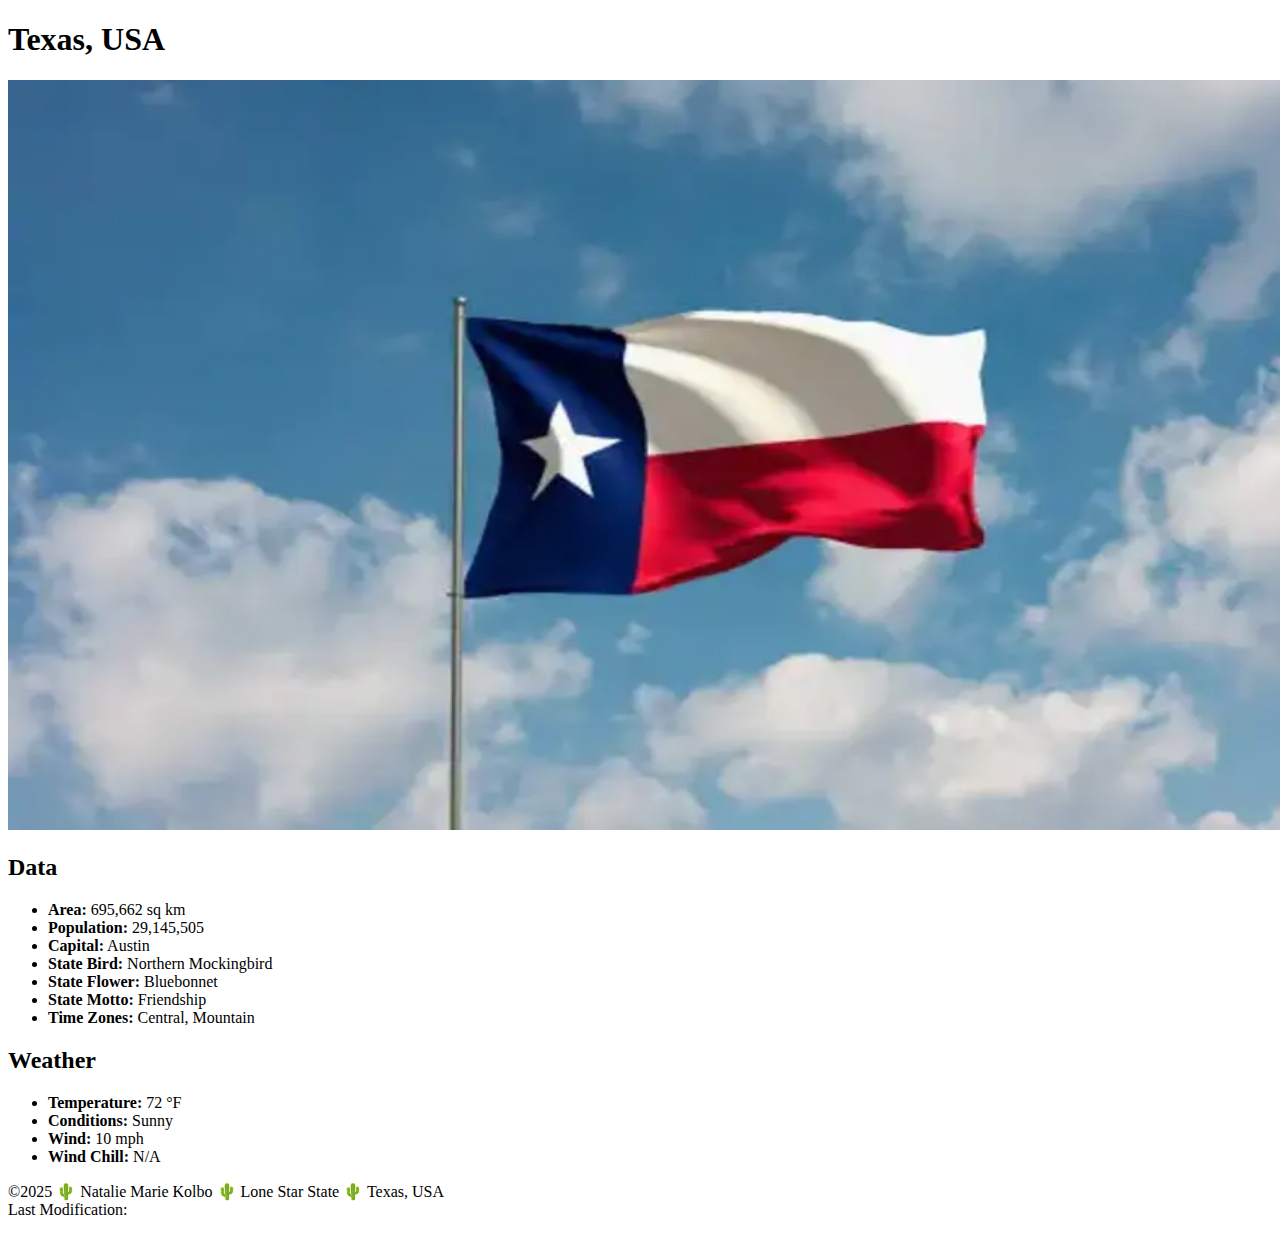
==== place.html @ 8f2aa55f "W03 Assignment Place Site" ====
<!DOCTYPE html>
<html lang="en">
<head>
  <meta charset="UTF-8">
  <meta name="viewport" content="width=device-width, initial-scale=1.0">
  <title>Place: Texas, USA</title>
  <link rel="stylesheet" href="styles/place.css">
</head>
<body>
  <header>
    <h1>Texas, USA</h1>
  </header>
  <main>
    <div class="hero">
      <picture>
        <source media="(min-width: 1000px)" srcset="images/texas-large.webp">
        <source media="(min-width: 500px)" srcset="images/texas-medium.webp">
        <img
          src="images/texas-small.webp"
          alt="A scenic view of the Texas flag waving in the wind under a clear blue sky."
          width="1500"
          height="750">
      </picture>

      <div class="main-layout">
        <!-- Data Section -->
        <section class="data">
          <h2>Data</h2>
          <ul>
            <li><strong>Area:</strong> 695,662 sq km</li>
            <li><strong>Population:</strong> 29,145,505</li>
            <li><strong>Capital:</strong> Austin</li>
            <li><strong>State Bird:</strong> Northern Mockingbird</li>
            <li><strong>State Flower:</strong> Bluebonnet</li>
            <li><strong>State Motto:</strong> Friendship</li>
            <li><strong>Time Zones:</strong> Central, Mountain</li>
          </ul>
        </section>

        <!-- Weather Section -->
        <section class="weather">
          <h2>Weather</h2>
          <ul>
            <li><strong>Temperature:</strong> 72 °F</li>
            <li><strong>Conditions:</strong> Sunny</li>
            <li><strong>Wind:</strong> 10 mph</li>
            <li><strong>Wind Chill:</strong> <span id="windchill">N/A</span></li>
          </ul>
        </section>
      </div>
    </div>
  </main>
  <footer>
    <p>
      ©2025 🌵 Natalie Marie Kolbo 🌵 Lone Star State 🌵 Texas, USA<br>
      Last Modification: <span id="lastModified"></span>
    </p>
  </footer>
  <script src="scripts/place.js" defer></script>
</body>
</html>
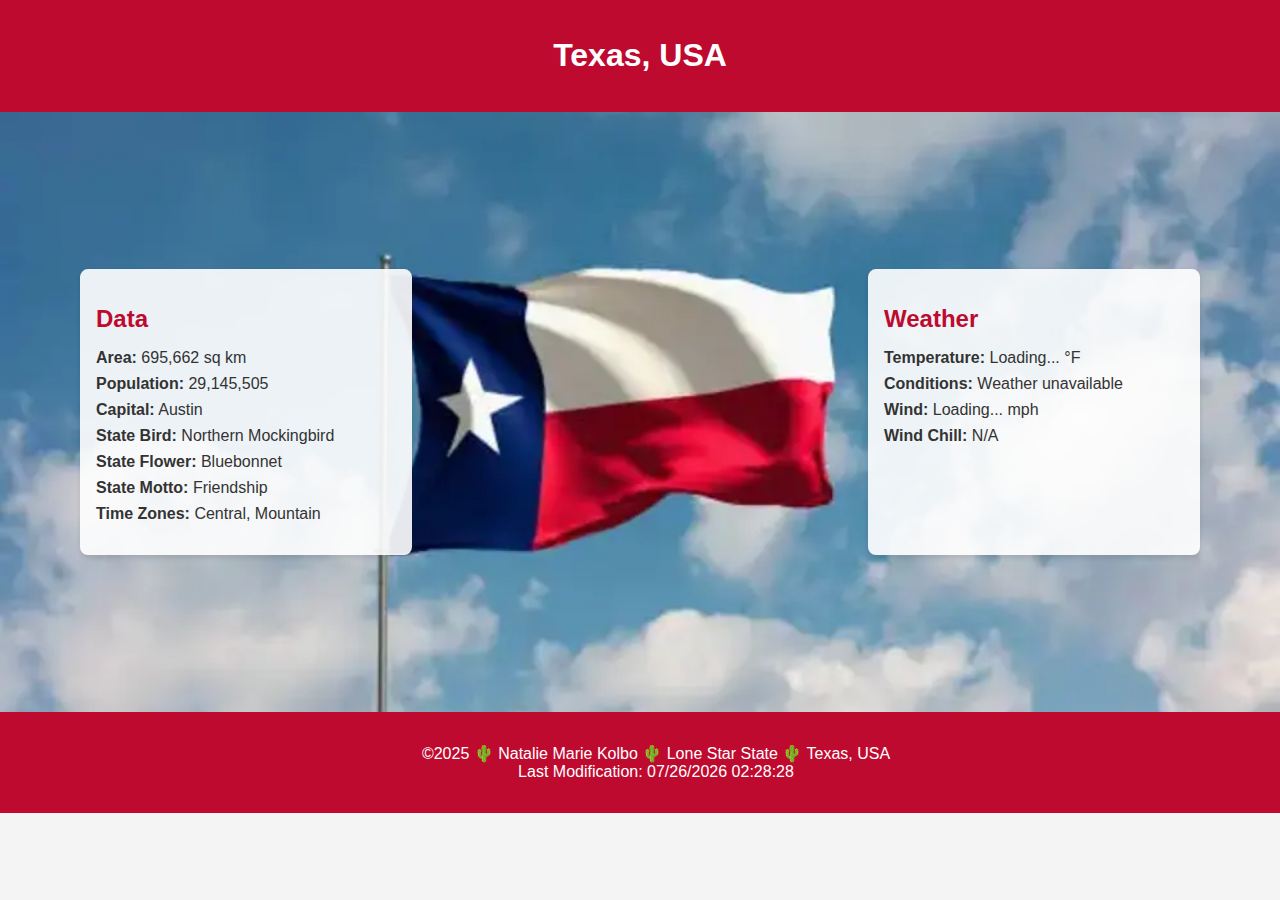
==== commit 4c0ec069: "Updated code with API key to pull real weather data, corrected console errors, updates to images so " ====
--- a/place.html
+++ b/place.html
@@ -13,15 +13,15 @@
   <main>
     <div class="hero">
       <picture>
-        <source media="(min-width: 1000px)" srcset="images/texas-large.webp">
-        <source media="(min-width: 500px)" srcset="images/texas-medium.webp">
+        <source media="(min-width: 1000px)" srcset="/images/texas-large.webp">
+        <source media="(min-width: 500px)" srcset="/images/texas-medium.webp">
         <img
-          src="images/texas-small.webp"
+          src="/images/texas-small.webp"
           alt="A scenic view of the Texas flag waving in the wind under a clear blue sky."
           width="1500"
           height="750">
       </picture>
-
+  
       <div class="main-layout">
         <!-- Data Section -->
         <section class="data">
@@ -37,16 +37,17 @@
           </ul>
         </section>
 
-        <!-- Weather Section -->
-        <section class="weather">
-          <h2>Weather</h2>
-          <ul>
-            <li><strong>Temperature:</strong> 72 °F</li>
-            <li><strong>Conditions:</strong> Sunny</li>
-            <li><strong>Wind:</strong> 10 mph</li>
-            <li><strong>Wind Chill:</strong> <span id="windchill">N/A</span></li>
-          </ul>
-        </section>
+       <!-- Weather Section -->
+<section class="weather">
+  <h2>Weather</h2>
+  <ul>
+    <li><strong>Temperature:</strong> <span id="temperature">Loading...</span> °F</li>
+    <li><strong>Conditions:</strong> <span id="conditions">Loading...</span> <span id="weatherIcon"></span></li>
+    <li><strong>Wind:</strong> <span id="windSpeed">Loading...</span> mph</li>
+    <li><strong>Wind Chill:</strong> <span id="windchill">N/A</span></li>
+  </ul>
+</section>
+
       </div>
     </div>
   </main>
--- a/styles/place.css
+++ b/styles/place.css
@@ -0,0 +1,95 @@
+:root {
+    --primary-color: #bf0a30; /* Red */
+    --secondary-color: #002868; /* Blue */
+    --text-color: #333;
+    --background-color: #f4f4f4;
+    --header-footer-color: var(--primary-color);
+  }
+  
+  body {
+    margin: 0;
+    font-family: Arial, sans-serif;
+    background-color: var(--background-color);
+    color: var(--text-color);
+  }
+  
+  header,
+  footer {
+    background-color: var(--header-footer-color);
+    color: white;
+    text-align: center;
+    padding: 1rem;
+  }
+  
+  .hero {
+    position: relative;
+    width: 100%;
+    height: 600px;
+    display: flex;
+    justify-content: center;
+    align-items: center;
+    background-image: url('/images/texas-large.webp') !important;
+    background-size: cover;
+    background-position: center;
+}
+  
+  .hero picture,
+  .hero img {
+    width: 100%;
+    height: 100%;
+    object-fit: cover; /* Ensures image scales properly */
+  }
+  
+  .main-layout {
+    position: absolute; /* Ensure overlapping layout */
+    top: 50%;
+    left: 0;
+    right: 0;
+    margin: 0 auto;
+    width: 90%; /* Constrain content within the page */
+    display: flex;
+    justify-content: space-between;
+    transform: translateY(-50%);
+    z-index: 2;
+  }
+  
+  section {
+    width: 300px;
+    padding: 1rem;
+    background-color: rgba(255, 255, 255, 0.9); /* Add transparency for effect */
+    border-radius: 8px;
+    box-shadow: 0 2px 5px rgba(0, 0, 0, 0.1);
+  }
+  
+  .data {
+    margin-left: 1rem;
+  }
+  
+  .weather {
+    margin-right: 1rem;
+  }
+  
+  h2 {
+    color: var(--primary-color);
+    margin-bottom: 1rem;
+  }
+  
+  ul {
+    list-style-type: none;
+    padding: 0;
+  }
+  
+  ul li {
+    margin-bottom: 0.5rem;
+  }
+  
+  footer {
+    text-align: center;
+    padding: 1rem;
+    position: relative;
+    z-index: 1;
+    background-color: var(--header-footer-color);
+    width: 100%; /* Ensure full width */
+  }
+  
+  